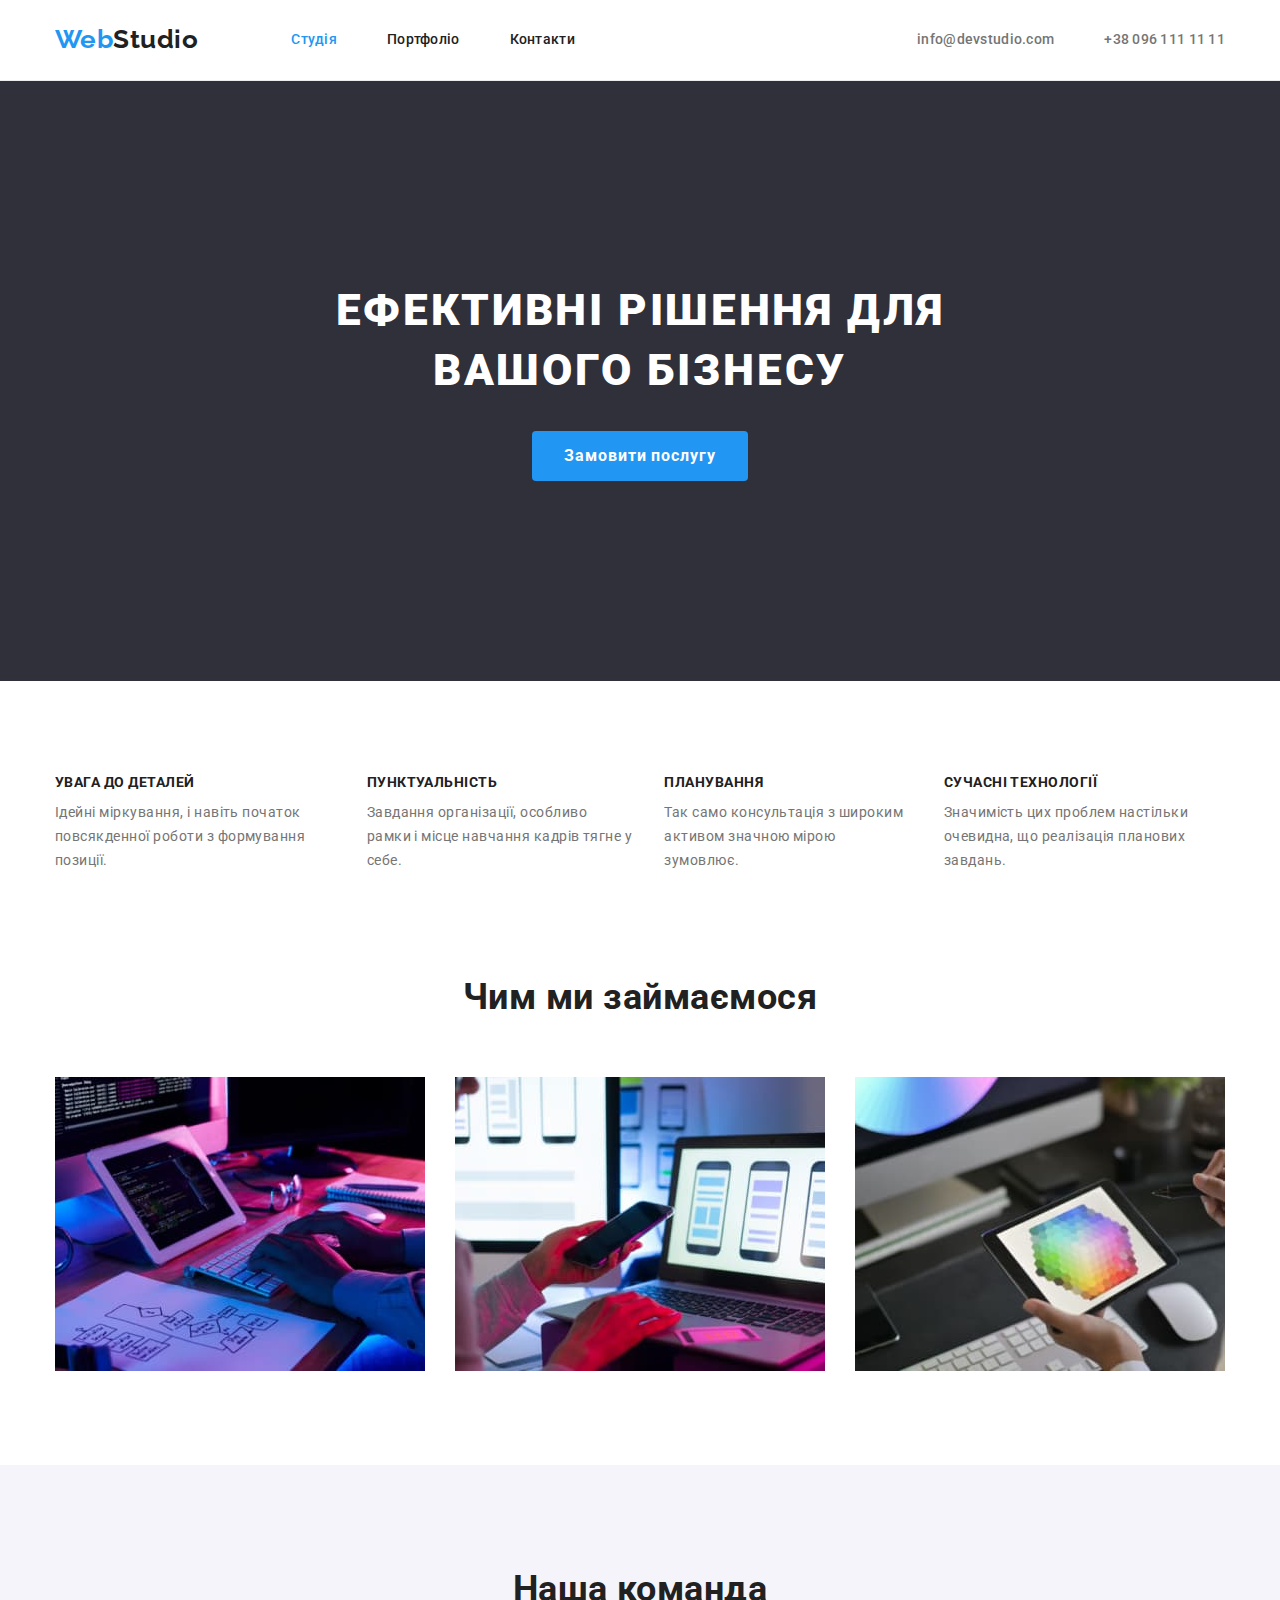
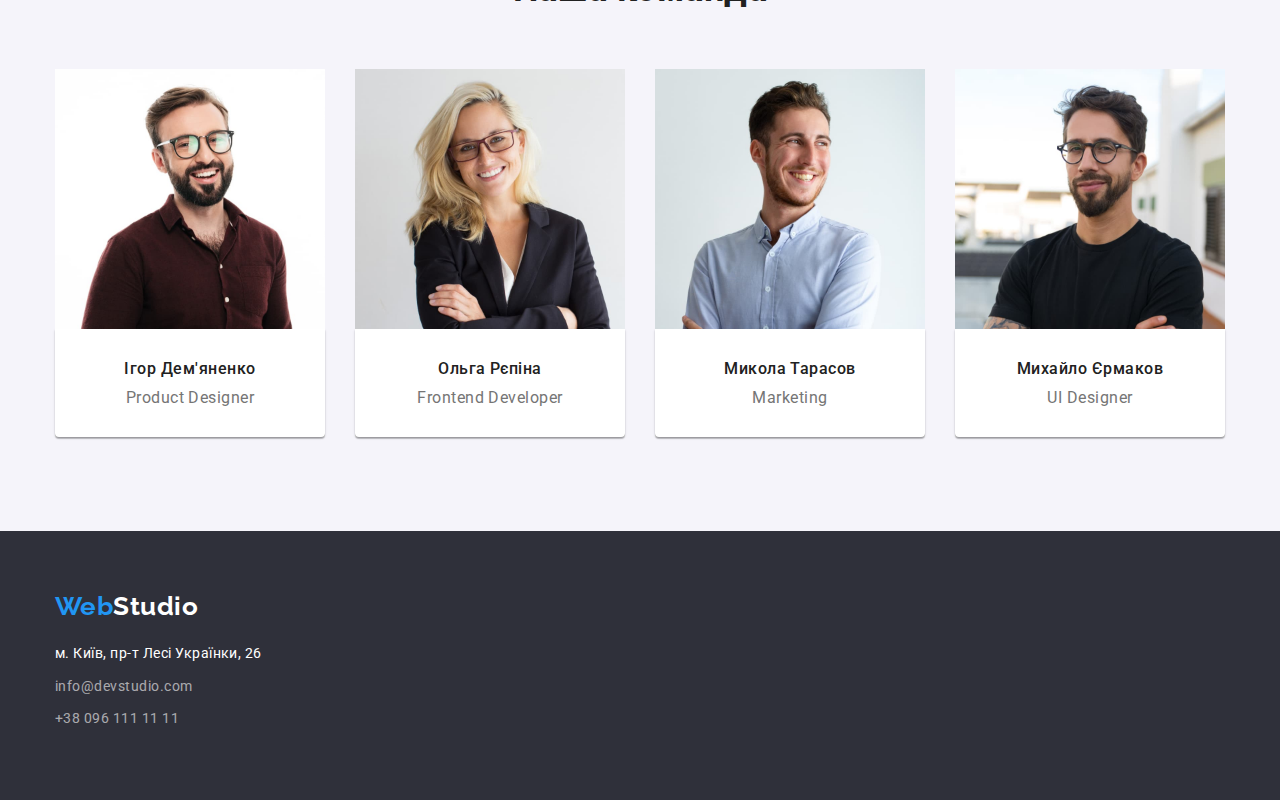
==== index.html @ 28769418 "www" ====
<!DOCTYPE html>
<html lang="uk">
  <head>
    <meta charset="UTF-8" />
    <meta http-equiv="X-UA-Compatible" content="IE=edge" />
    <meta name="viewport" content="width=device-width, initial-scale=1.0" />
    <title>Document</title>
    <link
      href="https://fonts.googleapis.com/css2?family=Raleway:wght@700&family=Roboto:wght@400;500;700;900&display=swap"
      rel="stylesheet"
    />
    <link
      rel="stylesheet"
      href="https://cdnjs.cloudflare.com/ajax/libs/modern-normalize/1.1.0/modern-normalize.min.css"
    />
    <link rel="stylesheet" href="./css/styles.css" />
  </head>
  <body>
    <header class="page-header text-decor">
      <div class="container header-main">
        <a href="./index.html" class="logo-header"
          ><span class="logo-web">Web</span>Studio</a
        >
        <nav>
          <ul class="site-nav list">
            <li class="item">
              <a href="./index.html" class="link current">Студія</a>
            </li>
            <li class="item">
              <a href="./portfolio.html" class="link">Портфоліо</a>
            </li>
            <li class="item"><a href="" class="link">Контакти</a></li>
          </ul>
        </nav>
        <ul class="auth-nav list">
          <li class="item header-mail">
            <a href="mailto:info@devstudio.com" class="link"
              >info@devstudio.com</a
            >
          </li>
          <li class="item header-tel">
            <a href="tel:+380961111111" class="link">+38 096 111 11 11</a>
          </li>
        </ul>
      </div>
    </header>

    <main>
      <!-- Hero section -->
      <section class="hero">
        <div class="container hero">
          <h1 class="hero-title">Ефективні рішення для вашого бізнесу</h1>
          <button type="button" class="button">Замовити послугу</button>
        </div>
      </section>
      <!-- Features section -->
      <section class="features section">
        <div class="container main">
          <h2 class="section-title visually-hidden">Особливості</h2>
          <ul class="features-list list">
            <li class="item">
              <h3 class="title">Увага до деталей</h3>
              <p class="text">
                Ідейні міркування, і навіть початок повсякденної роботи з
                формування позиції.
              </p>
            </li>
            <li class="item">
              <h3 class="title">Пунктуальність</h3>
              <p class="text">
                Завдання організації, особливо рамки і місце навчання кадрів
                тягне у себе.
              </p>
            </li>
            <li class="item">
              <h3 class="title">Планування</h3>
              <p class="text">
                Так само консультація з широким активом значною мірою зумовлює.
              </p>
            </li>
            <li class="item">
              <h3 class="title">Сучасні технології</h3>
              <p class="text">
                Значимість цих проблем настільки очевидна, що реалізація
                планових завдань.
              </p>
            </li>
          </ul>
        </div>
      </section>
      <!-- Employment section -->
      <section class="employment section">
        <div class="container main">
          <h2 class="section-title">Чим ми займаємося</h2>
          <ul class="work-list list">
            <li class="item">
              <img src="./images/empl/img1.jpg" alt="Зайнятість" width="370" />
            </li>
            <li class="item">
              <img src="./images/empl/img2.jpg" alt="Зайнятість" width="370" />
            </li>
            <li class="item">
              <img src="./images/empl/img3.jpg" alt="Зайнятість" width="370" />
            </li>
          </ul>
        </div>
      </section>
      <!-- Team section -->
      <section class="team-section">
        <div class="container main">
          <h2 class="section-title">Наша команда</h2>
          <ul class="team-list list">
            <li class="item">
              <img
                src="./images/team/imgteam1.jpg"
                alt="Ігор Дем'яненко"
                width="270"
              />
              <div class="content">
                <h3 class="title">Ігор Дем'яненко</h3>
                <p class="text" lang="en">Product Designer</p>
              </div>
            </li>
            <li class="item">
              <img
                src="./images/team/imgteam2.jpg"
                alt="Ольга Рєпіна"
                width="270"
              />
              <div class="content">
                <h3 class="title">Ольга Рєпіна</h3>
                <p class="text" lang="en">Frontend Developer</p>
              </div>
            </li>
            <li class="item">
              <img
                src="./images/team/imgteam3.jpg"
                alt="Микола Тарасов"
                width="270"
              />
              <div class="content">
                <h3 class="title">Микола Тарасов</h3>
                <p class="text" lang="en">Marketing</p>
              </div>
            </li>
            <li class="item">
              <img
                src="./images/team/imgteam4.jpg"
                alt="Михайло Єрмаков"
                width="270"
              />
              <div class="content">
                <h3 class="title">Михайло Єрмаков</h3>
                <p class="text" lang="en">UI Designer</p>
              </div>
            </li>
          </ul>
        </div>
      </section>
    </main>
    <footer class="footer-section text-decor">
      <div class="container footer">
        <a href="./index.html" class="logo-footer text-decor"
          ><span class="logo-web">Web</span>Studio</a
        >
        <address class="adres">
          <ul class="address-list list text-decor">
            <li class="item">
              <a
                href="https://goo.gl/maps/ijaJ5MrbK64KNwwaA"
                class="geoloc link"
                >м. Київ, пр-т Лесі Українки, 26</a
              >
            </li>
            <li class="item">
              <a href="mailto:info@devstudio.com" class="link contact"
                >info@devstudio.com</a
              >
            </li>
            <li class="item">
              <a href="tel:+380961111111" class="link contact"
                >+38 096 111 11 11</a
              >
            </li>
          </ul>
        </address>
      </div>
    </footer>
  </body>
</html>
---- css/styles.css ----
:root {
  --primary-text-color: #757575;
  --title-text-color: #212121;
  --accent-color: #2196f3;
  --minor-color: #ffffff;
  --primary-bg: #f5f5f5;
  --secondary-bg: #2f303a;
  --button-bg: #f5f4fa;
  --footer-text-color: rgba(255, 255, 255, 0.6);
  --button-active: #188ce8;
  --border-portfolio: #eeeeee;
}

/*колір ховеру та кнопок #2196F3 */
/*колір заголовків #212121*/
/*колір тексту #757575  */
/* #FFFFFF */
/* #000000   */
/* фон #F5F5F5*/
/*фон #F5F4FA*/
body {
  color: var(--primary-text-color);
  font-family: Roboto, sans-serif;
  letter-spacing: 0.03em;
}
img{
  display: block;
}
p,
h1,
h2,
h3,
h4,
h5,
h6 {
    margin: 0;
}

ul {
    margin: 0;
    padding: 0;
}
.list {
  list-style: none;
  padding: 0;
  margin: 0;
}
.text-decor a {
  text-decoration: none;
}
/*для приховування тексту*/
.visually-hidden {
  position: absolute;
  white-space: nowrap;
  width: 1px;
  height: 1px;
  overflow: hidden;
  border: 0;
  padding: 0;
  clip: rect(0 0 0 0);
  clip-path: inset(50%);
  margin: -1px;
}
.container {
  width: 1200px;
  padding-left: 15px;
  padding-right: 15px;
  margin: 0 auto;
  /* outline: 2px solid tomato;*/
}
/*Header section*/
.page-header {
  display: block;
  background-color: var(--minor-color);
  border-bottom:  1px solid #ececec;
}
/*logo*/
.logo-header {
  display: block;
  padding-top: 24px;
  padding-bottom: 25px;

  color: var(--title-text-color);
  font-family: Raleway, sans-serif;
  font-weight: 700;
  font-size: 26px;
  line-height: 1.2;
}
.logo-web {
  color: var(--accent-color);
}

/*site nav*/
.site-nav {
  display: flex;
}
.site-nav .link {
  display: block;
  padding-top: 32px;
  padding-bottom: 32px;

  color: var(--title-text-color);
  font-weight: 500;
  font-size: 14px;
  line-height: 1.14;
  letter-spacing: 0.02em;
}
.site-nav .link.current {
  color: var(--accent-color);
}
.site-nav .item:not(:last-child) {
  margin-right: 50px;
}
.site-nav .item:first-child {
  margin-left: 93px;
}

.site-nav .link:hover,
.site-nav .link:focus {
  color: var(--accent-color);
}
.header-main {
  display: flex;
  align-items: center;
}
/*почта і тел*/
.auth-nav {
  display: flex;
  margin-left: auto;
}
.auth-nav .link {
  display: block;
  padding-top: 32px;
  padding-bottom: 32px;

  color: var(--primary-text-color);
  font-weight: 500;
  font-size: 14px;
  line-height: 1.14;
  letter-spacing: 0.02em;
}
.auth-nav .item:first-child {
  margin-right: 50px;
}
.auth-nav .link:hover,
.auth-nav .link:focus {
  color: var(--accent-color);
}

/*hero section*/
/*Колір поставив шоб текст краще видно було*/
.hero {
  background-color: var(--secondary-bg);
  text-align: center;
}
.container.hero{
  padding: 200px 0;
}
.hero-title {
  color: var(--minor-color);
  font-weight: 900;
  font-size: 44px;
  line-height: 1.36;
  text-align: center;
  letter-spacing: 0.06em;
  text-transform: uppercase;
  
  max-width: 696px;
  margin: 0 auto 30px;
}
.hero .button {
  font-weight: 700;
  font-size: 16px;
  line-height: 1.87;
  cursor: pointer;
  align-items: center;
  text-align: center;
  letter-spacing: 0.06em;
  min-width: 216px;
  padding: 10px 32px;
  border-radius: 4px;
  border: 0;
}
.hero .button:hover,
.hero .button:focus {
  background-color: var(--button-active);
}
.button {
  display: inline-block;
  color: var(--minor-color);
  background-color: var(--accent-color);
  font-family: inherit;
}
/*Features section*/
.features.section{
  padding-top: 94px;
  padding-bottom: 94px;
}
.section-title {
  color: var(--title-text-color);
  font-size: 36px;
  line-height: 1.67;
  text-align: center;
  margin-top: 0;
  margin-bottom: 50px;
}
.features-list {
  display: flex;
  margin-top: 0;
}
.features-list .item {
  width: calc((100%-90px) / 4);
}
.features-list .item:not(:last-child) {
  margin-right: 30px;
}
.features-list .title {
  color: var(--title-text-color);
  font-size: 14px;
  line-height: 1.14;
  text-transform: uppercase;
  margin-top: 0;
  margin-bottom: 10px;
}
.features-list .text {
  font-size: 14px;
  line-height: 1.71;
  margin: 0;
}

/*Employment section*/
.employment.section{
  padding-bottom: 94px;
}
.work-list {
  display: flex;
}
.work-list .item {
  width: calc((100%-60px) / 3);
}
.work-list .item:not(:last-child) {
  margin-right: 30px;
}
/*Team section*/
.team-section {
  background-color: var(--button-bg);
  padding-top: 94px;
  padding-bottom: 94px;
}
.team-list {
  display: flex;
}
.team-list .item {
  width: calc((100%-90px) / 4);
}
.team-list .item:not(:last-child) {
  margin-right: 30px;
}
.team-list > li {
  background-color: var(--minor-color);
}

.team-list .title {
  color: var(--title-text-color);
  font-weight: 500;
  font-size: 16px;
  line-height: 1.19;
  text-align: center;
  margin-bottom: 10px;
  margin-top: 0;
}
.team-list .text {
  font-size: 16px;
  line-height: 1.19;
  text-align: center;
  margin-top: 0;
  margin-bottom: 0;
}
.team-list .content {
  padding-top: 30px;
  padding-bottom: 30px;
}

.team-list .content {
  box-shadow: 0px 1px 3px rgba(0, 0, 0, 0.12), 0px 1px 1px rgba(0, 0, 0, 0.14),
    0px 2px 1px rgba(0, 0, 0, 0.2);
  border-radius: 0px 0px 4px 4px;
}

/*Footer section*/

.logo-footer {
  display: inline-block;
  margin-bottom: 20px;
  color: var(--minor-color);
  font-weight: 700;
  font-family: "Raleway";
  font-size: 26px;
  line-height: 1.19;
}
.address-list .item{
   margin-bottom: 9px;
}
.address-list .link {

  color: var(--footer-text-color);
  font-size: 14px;
  line-height: 1.7;
  font-style: normal;
}
.address-list .geoloc {
  color: var(--minor-color);
}
.address-list .geoloc:hover,
.address-list .geoloc:focus {
  color: var(--accent-color);
}
.address-list .contact:hover,
.address-list .contact:focus {
  color: var(--accent-color);
}
.footer-section {
  background-color: var(--secondary-bg);
  padding-top: 60px;
  padding-bottom: 60px;
}
/*Portfolio page*/

/*Фільтри (кнопки)*/
.filter-list {
  display: flex;
  justify-content: center;
  margin-bottom: 50px;
}
.filter-list .item:not(:last-child) {
  margin-right: 8px;
}

.filter-list .button {
  color: var(--title-text-color);
  background-color: var(--button-bg);
  border: 0;
  cursor: pointer;
  font-weight: 500;
  font-size: 16px;
  line-height: 1.6;
  text-align: center;
  padding: 6px 22px;
  border-radius: 4px;
}
.filter-list .button:hover,
.filter-list .button:focus {
  color: var(--minor-color);
  background-color: var(--accent-color);
  box-shadow: 0px 3px 1px rgba(0, 0, 0, 0.1), 0px 1px 2px rgba(0, 0, 0, 0.08),
    0px 2px 2px rgba(0, 0, 0, 0.12);
}
/*Секція портфоліо*/
.portfolio-section{
  padding-top: 94px;
  padding-bottom: 94px;
}
.portfolio-list {
  display: flex;
  flex-wrap: wrap;
}
.portfolio-list .item {
  /* width: 370px;*/
  width: calc((100% - 60px) / 3);
  margin-bottom: 30px;
  margin-right: 30px;
}
.portfolio-list .item:nth-child(3n) {
  margin-right: 0;
}
.portfolio-list .item:nth-last-child(-n + 3) {
  margin-bottom: 0;
}
.portfolio-list .title {
  color: var(--title-text-color);
  font-size: 18px;
  line-height: 2;
  letter-spacing: 0.06em;
  margin-top: 0;
  margin-bottom: 4px;
}
.portfolio-list .content {
  padding: 20px 24px;
  border-bottom: 1px solid var(--border-portfolio);
  border-right: 1px solid var(--border-portfolio);
  border-left: 1px solid var(--border-portfolio);
}
.portfolio-list > li {
  background-color: var(--minor-color);
}
.portfolio-list .text {
  color: var(--primary-text-color);
  font-size: 16px;
  line-height: 1.875;
  margin-top: 0;
  margin-bottom: 0;
}
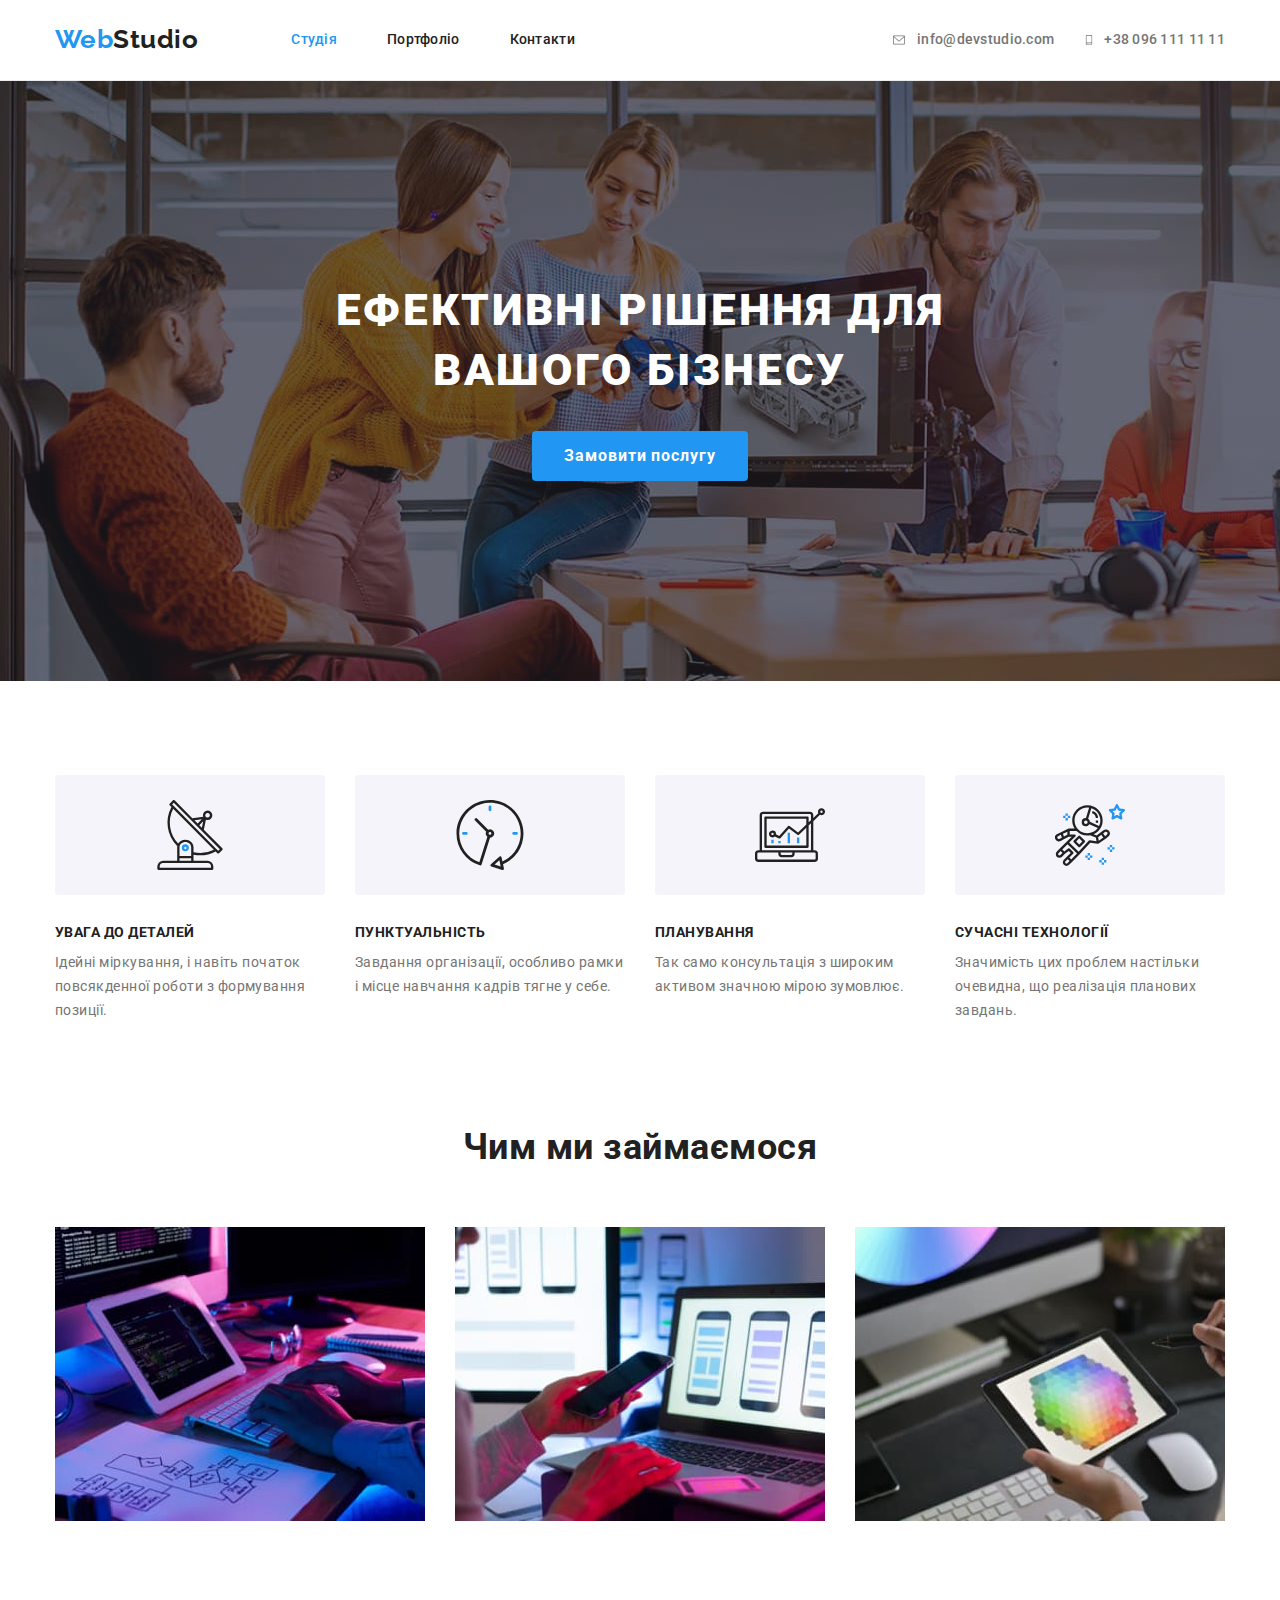
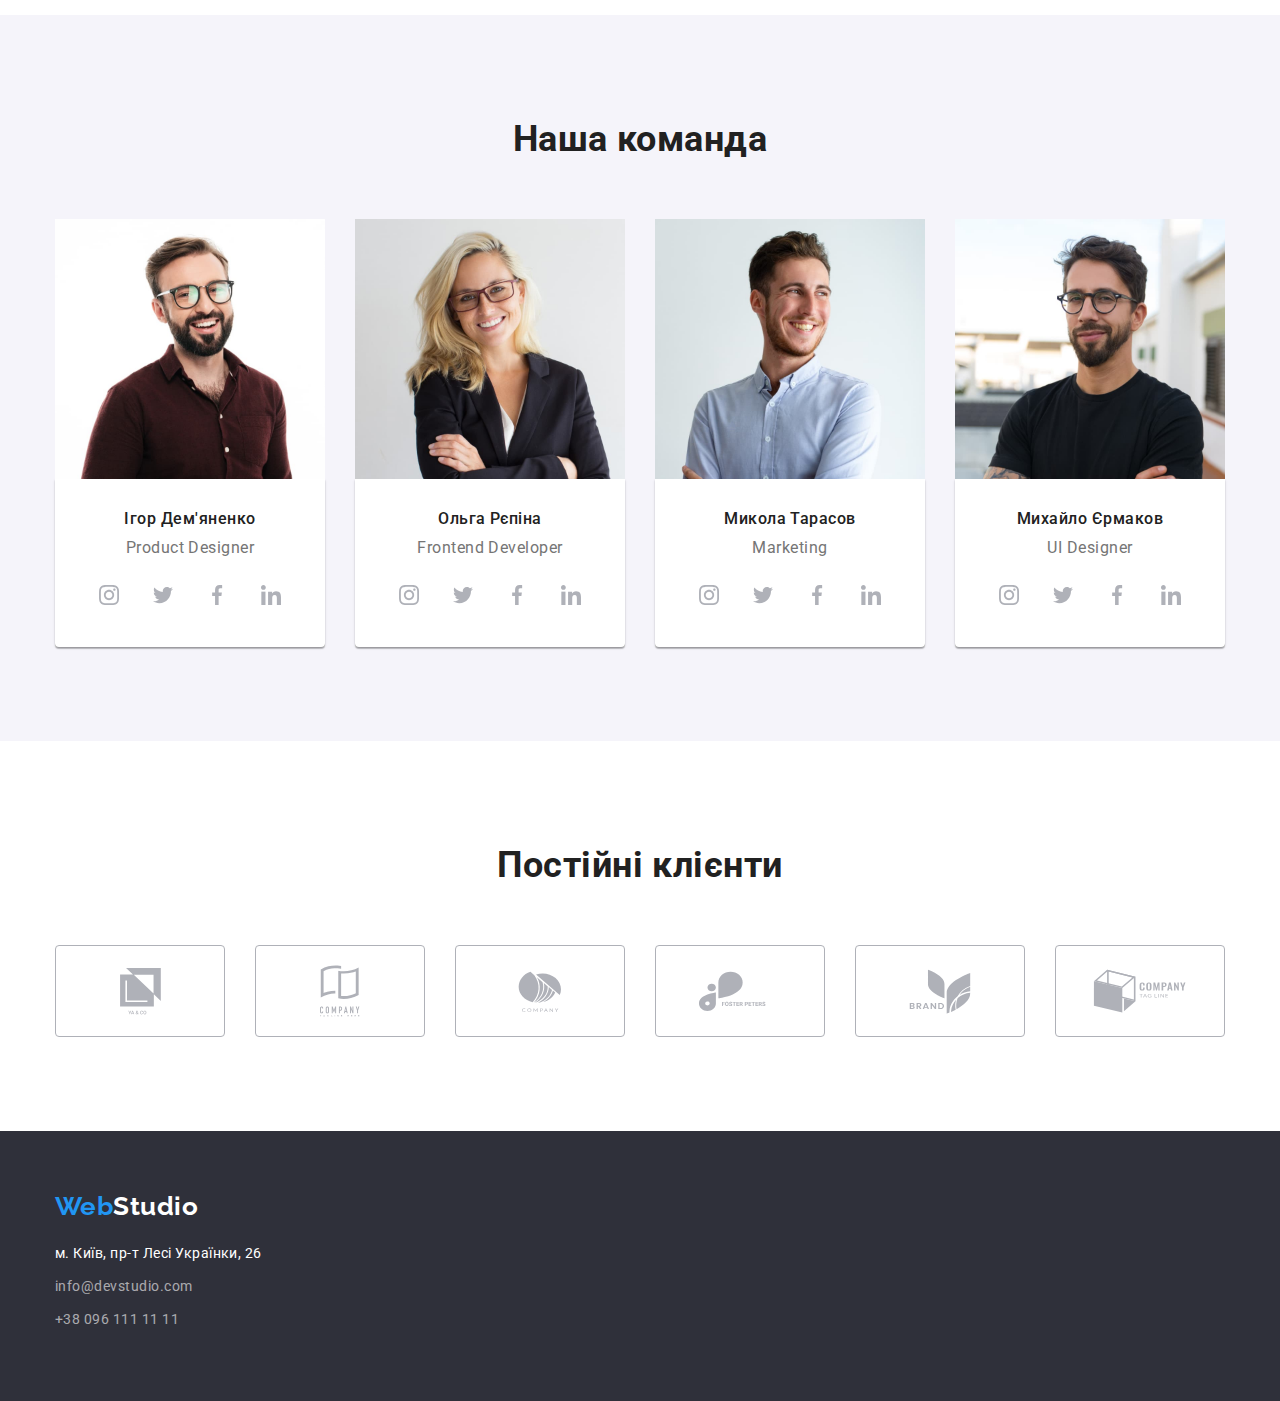
==== commit 5fcedba1: "svg sprites" ====
--- a/index.html
+++ b/index.html
@@ -34,12 +34,18 @@
         </nav>
         <ul class="auth-nav list">
           <li class="item header-mail">
-            <a href="mailto:info@devstudio.com" class="link"
-              >info@devstudio.com</a
-            >
+            <a href="mailto:info@devstudio.com" class="link">
+              <svg class="icon-mail"  width="16px" height="12px">
+                <use href="./images/symbol-section.svg#icon-envelope" ></use>
+              </svg>
+              info@devstudio.com</a>
           </li>
           <li class="item header-tel">
-            <a href="tel:+380961111111" class="link">+38 096 111 11 11</a>
+            <a href="tel:+380961111111" class="link">
+              <svg class="icon-tel"  width="10px" height="16px">
+                <use href="./images/symbol-section.svg#icon-smartphone" ></use>
+              </svg>
+               +38 096 111 11 11</a>
           </li>
         </ul>
       </div>
@@ -119,6 +125,36 @@
               <div class="content">
                 <h3 class="title">Ігор Дем'яненко</h3>
                 <p class="text" lang="en">Product Designer</p>
+                <ul class="social list">
+                  <li class="item-icon">
+                    <a  href="" class="link-icon">
+                      <svg class="link">
+                        <use href="./images/symbol-defs.svg#icon-instagram"></use>
+                      </svg>
+                    </a>
+                  </li>
+                  <li class="item-icon">
+                    <a  href="" class="link-icon">
+                      <svg class="link">
+                        <use href="./images/symbol-defs.svg#icon-twitter"></use>
+                      </svg>
+                    </a>
+                  </li>
+                  <li class="item-icon">
+                    <a  href="" class="link-icon">
+                      <svg class="link">
+                        <use href="./images/symbol-defs.svg#icon-facebook"></use>
+                      </svg>
+                    </a>                  
+                  </li>
+                  <li class="item-icon">
+                    <a  href="" class="link-icon">
+                       <svg class="link">
+                        <use href="./images/symbol-defs.svg#icon-linkedin"></use>
+                      </svg>
+                    </a>               
+                  </li>  
+                </ul>      
               </div>
             </li>
             <li class="item">
@@ -130,6 +166,36 @@
               <div class="content">
                 <h3 class="title">Ольга Рєпіна</h3>
                 <p class="text" lang="en">Frontend Developer</p>
+                <ul class="social list">
+                  <li class="item-icon">
+                    <a  href="" class="link-icon">
+                      <svg class="link">
+                        <use href="./images/symbol-defs.svg#icon-instagram"></use>
+                      </svg>
+                    </a>
+                  </li>
+                  <li class="item-icon">
+                    <a  href="" class="link-icon">
+                      <svg class="link">
+                        <use href="./images/symbol-defs.svg#icon-twitter"></use>
+                      </svg>
+                    </a>
+                  </li>
+                  <li class="item-icon">
+                    <a  href="" class="link-icon">
+                      <svg class="link">
+                        <use href="./images/symbol-defs.svg#icon-facebook"></use>
+                      </svg>
+                    </a>                  
+                  </li>
+                  <li class="item-icon">
+                    <a  href="" class="link-icon">
+                       <svg class="link">
+                        <use href="./images/symbol-defs.svg#icon-linkedin"></use>
+                      </svg>
+                    </a>               
+                  </li>  
+                </ul>
               </div>
             </li>
             <li class="item">
@@ -141,6 +207,36 @@
               <div class="content">
                 <h3 class="title">Микола Тарасов</h3>
                 <p class="text" lang="en">Marketing</p>
+                <ul class="social list">
+                  <li class="item-icon">
+                    <a  href="" class="link-icon">
+                      <svg class="link">
+                        <use href="./images/symbol-defs.svg#icon-instagram"></use>
+                      </svg>
+                    </a>
+                  </li>
+                  <li class="item-icon">
+                    <a  href="" class="link-icon">
+                      <svg class="link">
+                        <use href="./images/symbol-defs.svg#icon-twitter"></use>
+                      </svg>
+                    </a>
+                  </li>
+                  <li class="item-icon">
+                    <a  href="" class="link-icon">
+                      <svg class="link">
+                        <use href="./images/symbol-defs.svg#icon-facebook"></use>
+                      </svg>
+                    </a>                  
+                  </li>
+                  <li class="item-icon">
+                    <a  href="" class="link-icon">
+                       <svg class="link">
+                        <use href="./images/symbol-defs.svg#icon-linkedin"></use>
+                      </svg>
+                    </a>               
+                  </li>  
+                </ul>
               </div>
             </li>
             <li class="item">
@@ -152,12 +248,93 @@
               <div class="content">
                 <h3 class="title">Михайло Єрмаков</h3>
                 <p class="text" lang="en">UI Designer</p>
+                <ul class="social list">
+                  <li class="item-icon">
+                    <a  href="" class="link-icon">
+                      <svg class="link">
+                        <use href="./images/symbol-section.svg#icon-instagram"></use>
+                      </svg>
+                    </a>
+                  </li>
+                  <li class="item-icon">
+                    <a  href="" class="link-icon">
+                      <svg class="link">
+                        <use href="./images/symbol-section.svg#icon-twitter"></use>
+                      </svg>
+                    </a>
+                  </li>
+                  <li class="item-icon">
+                    <a  href="" class="link-icon">
+                      <svg class="link">
+                        <use href="./images/symbol-section.svg#icon-facebook"></use>
+                      </svg>
+                    </a>                  
+                  </li>
+                  <li class="item-icon">
+                    <a  href="" class="link-icon">
+                       <svg class="link">
+                        <use href="./images/symbol-section.svg#icon-linkedin"></use>
+                      </svg>
+                    </a>               
+                  </li>  
+                </ul>
               </div>
             </li>
           </ul>
         </div>
       </section>
+      <!-- Regular customers section -->
+      <section class="customers-section">
+        <div class="container main">
+          <h2 class="section-title">Постійні клієнти</h2>
+        <ul class="company-list list">
+          <li class="item">
+            <a href="" class="icon-link">
+              <svg class="link" width="41px" height="46.7px">
+                <use  href="./images/symbol-section.svg#icon-group-2"></use>
+              </svg>
+            </a>
+          </li>
+          <li class="item">
+            <a href="" class="icon-link">
+              <svg class="link" width="40px" height="52px">
+                <use  href="./images/symbol-section.svg#icon-group-3"></use>
+              </svg>
+            </a>
+          </li>
+          <li class="item">
+            <a href="" class="icon-link">
+              <svg class="link" width="43.46px" height="41.18px">
+                <use  href="./images/symbol-section.svg#icon-group-4"></use>
+              </svg>
+            </a>
+          </li>
+          <li class="item">
+            <a href="" class="icon-link">
+              <svg class="link" width="84.44px" height="40.62px">
+                <use  href="./images/symbol-section.svg#icon-group-5"></use>
+              </svg>
+            </a>
+          </li>
+          <li class="item">
+            <a href="" class="icon-link">
+              <svg class="link" width="62.54px" height="45.43px" >
+                <use  href="./images/symbol-section.svg#icon-group-6"></use>
+              </svg>
+            </a>
+          </li>
+          <li class="item">
+            <a href="" class="icon-link">
+              <svg class="link"  width="93.79px" height="43.93px">
+                <use href="./images/symbol-section.svg#icon-group-7"></use>
+              </svg>
+            </a>
+          </li>
+        </ul>
+         </div>
+      </section>
     </main>
+
     <footer class="footer-section text-decor">
       <div class="container footer">
         <a href="./index.html" class="logo-footer text-decor"
--- a/css/styles.css
+++ b/css/styles.css
@@ -9,6 +9,7 @@
   --footer-text-color: rgba(255, 255, 255, 0.6);
   --button-active: #188ce8;
   --border-portfolio: #eeeeee;
+  --link-icon-color:#afb1b8;
 }
 
 /*колір ховеру та кнопок #2196F3 */
@@ -129,9 +130,10 @@
   margin-left: auto;
 }
 .auth-nav .link {
-  display: block;
+  display: flex;
   padding-top: 32px;
   padding-bottom: 32px;
+  align-items: center;
 
   color: var(--primary-text-color);
   font-weight: 500;
@@ -139,22 +141,32 @@
   line-height: 1.14;
   letter-spacing: 0.02em;
 }
-.auth-nav .item:first-child {
-  margin-right: 50px;
-}
 .auth-nav .link:hover,
 .auth-nav .link:focus {
   color: var(--accent-color);
+}
+.auth-nav .icon-tel,
+.auth-nav .icon-mail{
+  margin-right: 10px;
+  fill: currentColor;
+}
+.auth-nav .header-mail{
+  margin-right: 30px;
 }
 
 /*hero section*/
 /*Колір поставив шоб текст краще видно було*/
 .hero {
+  max-width: 1600px;
+  height: 600px;
   background-color: var(--secondary-bg);
+  background-image: linear-gradient(rgba(47, 48, 58, 0.4),rgba(47, 48, 58, 0.4)), url(../images/heroimg.jpg);
+  background-repeat: no-repeat;
   text-align: center;
 }
 .container.hero{
   padding: 200px 0;
+  background: none;
 }
 .hero-title {
   color: var(--minor-color);
@@ -196,6 +208,30 @@
   padding-top: 94px;
   padding-bottom: 94px;
 }
+.features-list .item:before{
+  display: block;
+  content: "";
+  width: 270px;
+  height: 120px;
+  margin-bottom: 30px;
+  border-radius: 4px;
+  background-color: var(--button-bg);
+  background-position:  center;
+  background-repeat: no-repeat;
+}
+.features-list .item:nth-child(1)::before{
+  background-image: url(../images/antenna.svg);
+}
+.features-list .item:nth-child(2)::before{
+  background-image: url(../images/clock.svg);
+}
+.features-list .item:nth-child(3)::before{
+  background-image: url(../images/diagram.svg);
+}
+.features-list .item:nth-child(4)::before{
+  background-image: url(../images/astronaut.svg);
+}
+
 .section-title {
   color: var(--title-text-color);
   font-size: 36px;
@@ -274,7 +310,7 @@
   line-height: 1.19;
   text-align: center;
   margin-top: 0;
-  margin-bottom: 0;
+  margin-bottom: 16px;
 }
 .team-list .content {
   padding-top: 30px;
@@ -286,6 +322,65 @@
     0px 2px 1px rgba(0, 0, 0, 0.2);
   border-radius: 0px 0px 4px 4px;
 }
+
+.team-list .social{
+  display: flex;
+  justify-content:center;
+}
+.social .link-icon{
+  display: flex;
+  align-items: center;
+  justify-content:center;
+  border-radius: 50%;
+  /*outline: #212121 solid 1px;*/
+  color: var(--link-icon-color);
+
+  width: 44px;
+  height: 44px;
+}
+.social .item-icon:not(:last-child){
+  margin-right: 10px;
+}
+.social .link{
+  width: 20px;
+  height: 20px;
+  fill: currentColor;
+}
+ .social .link-icon:hover,
+ .social .link-icon:focus{
+  background-color: var(--accent-color);
+  color: var(--minor-color);
+} 
+/*Regular customers section*/
+.customers-section{
+  padding-top: 94px;
+  padding-bottom: 94px;
+}
+.company-list{
+  display: flex;
+}
+.company-list .icon-link{
+display: flex;
+align-items: center;
+justify-content: center;
+width: 170px;
+height: 92px;
+border: 1px solid #AFB1B8;
+border-radius: 4px;
+color:var(--link-icon-color);
+}
+.company-list .item:not(:last-child){
+  margin-right: 30px;
+}
+.company-list .link{
+  fill: currentColor;
+}
+.company-list .icon-link:hover,
+.company-list .icon-link:focus{
+  color: var(--accent-color);
+  border: 1px solid var(--accent-color);
+}
+
 
 /*Footer section*/
 
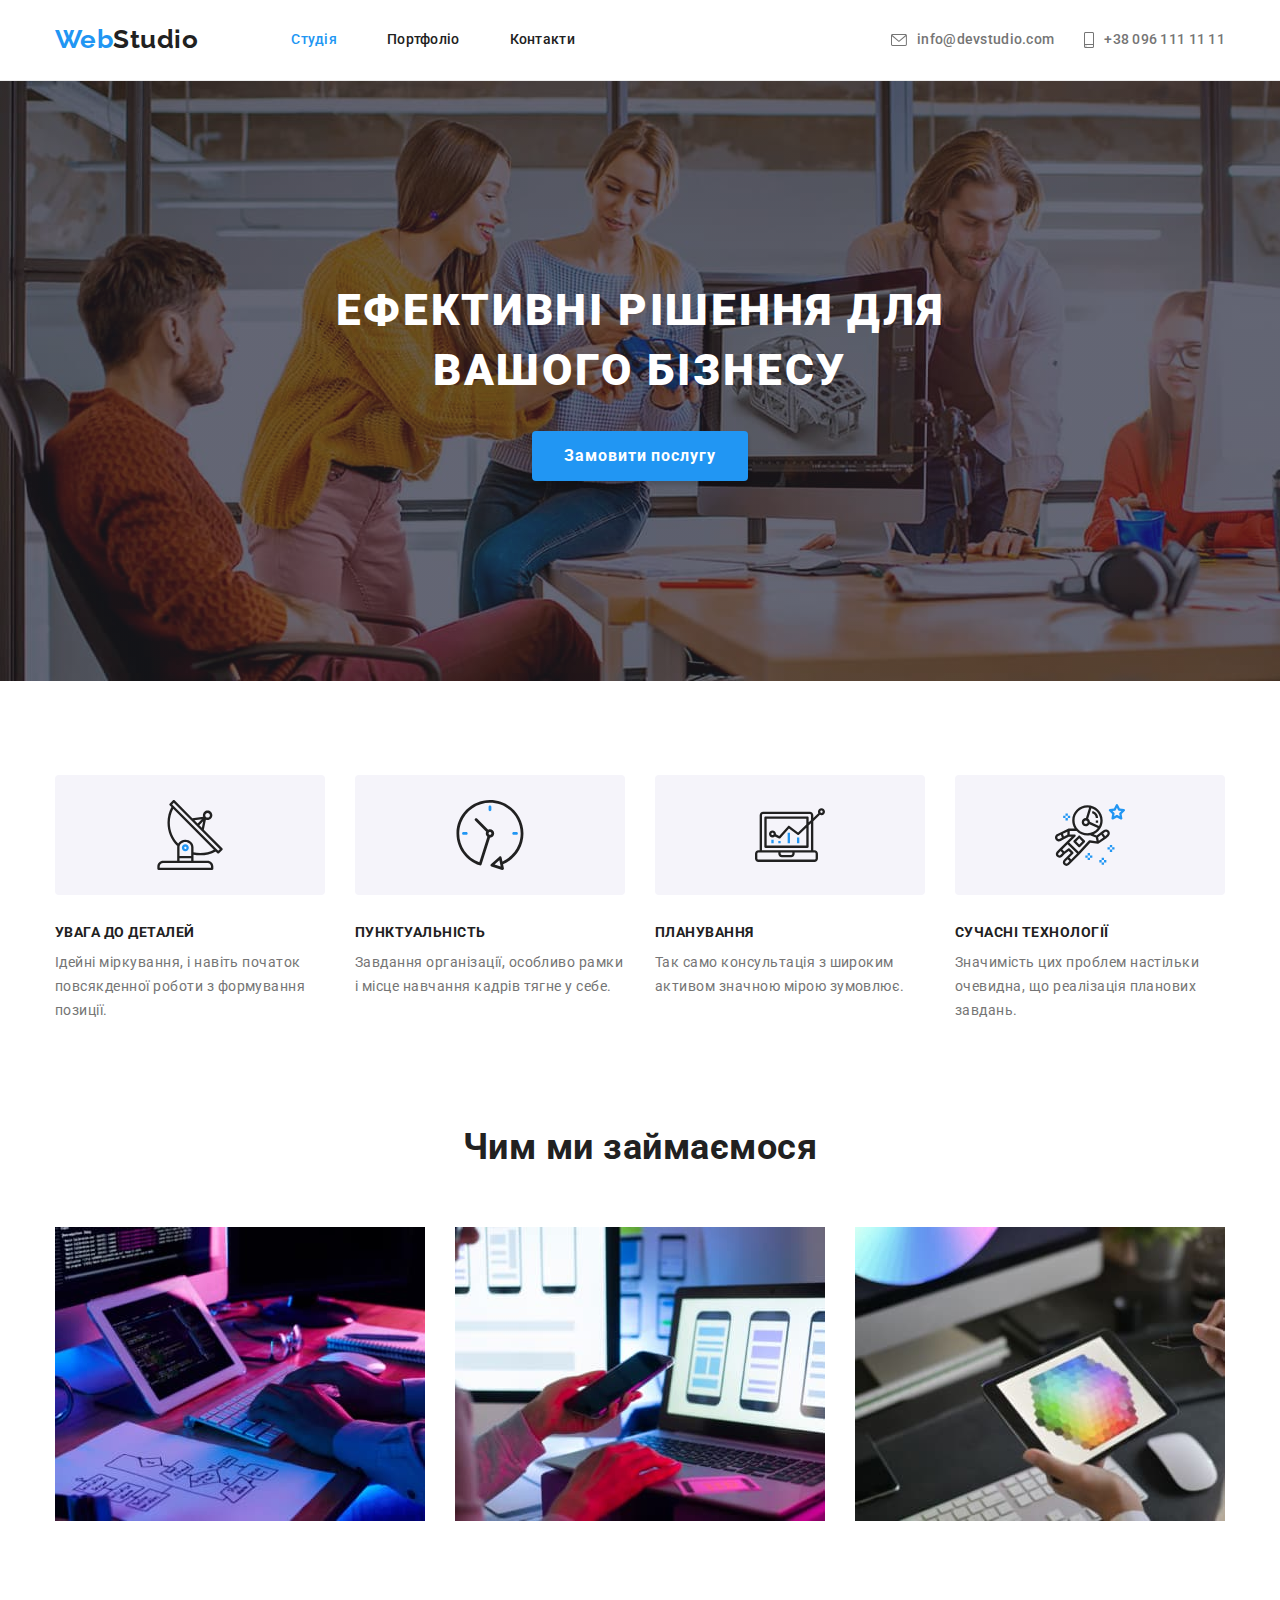
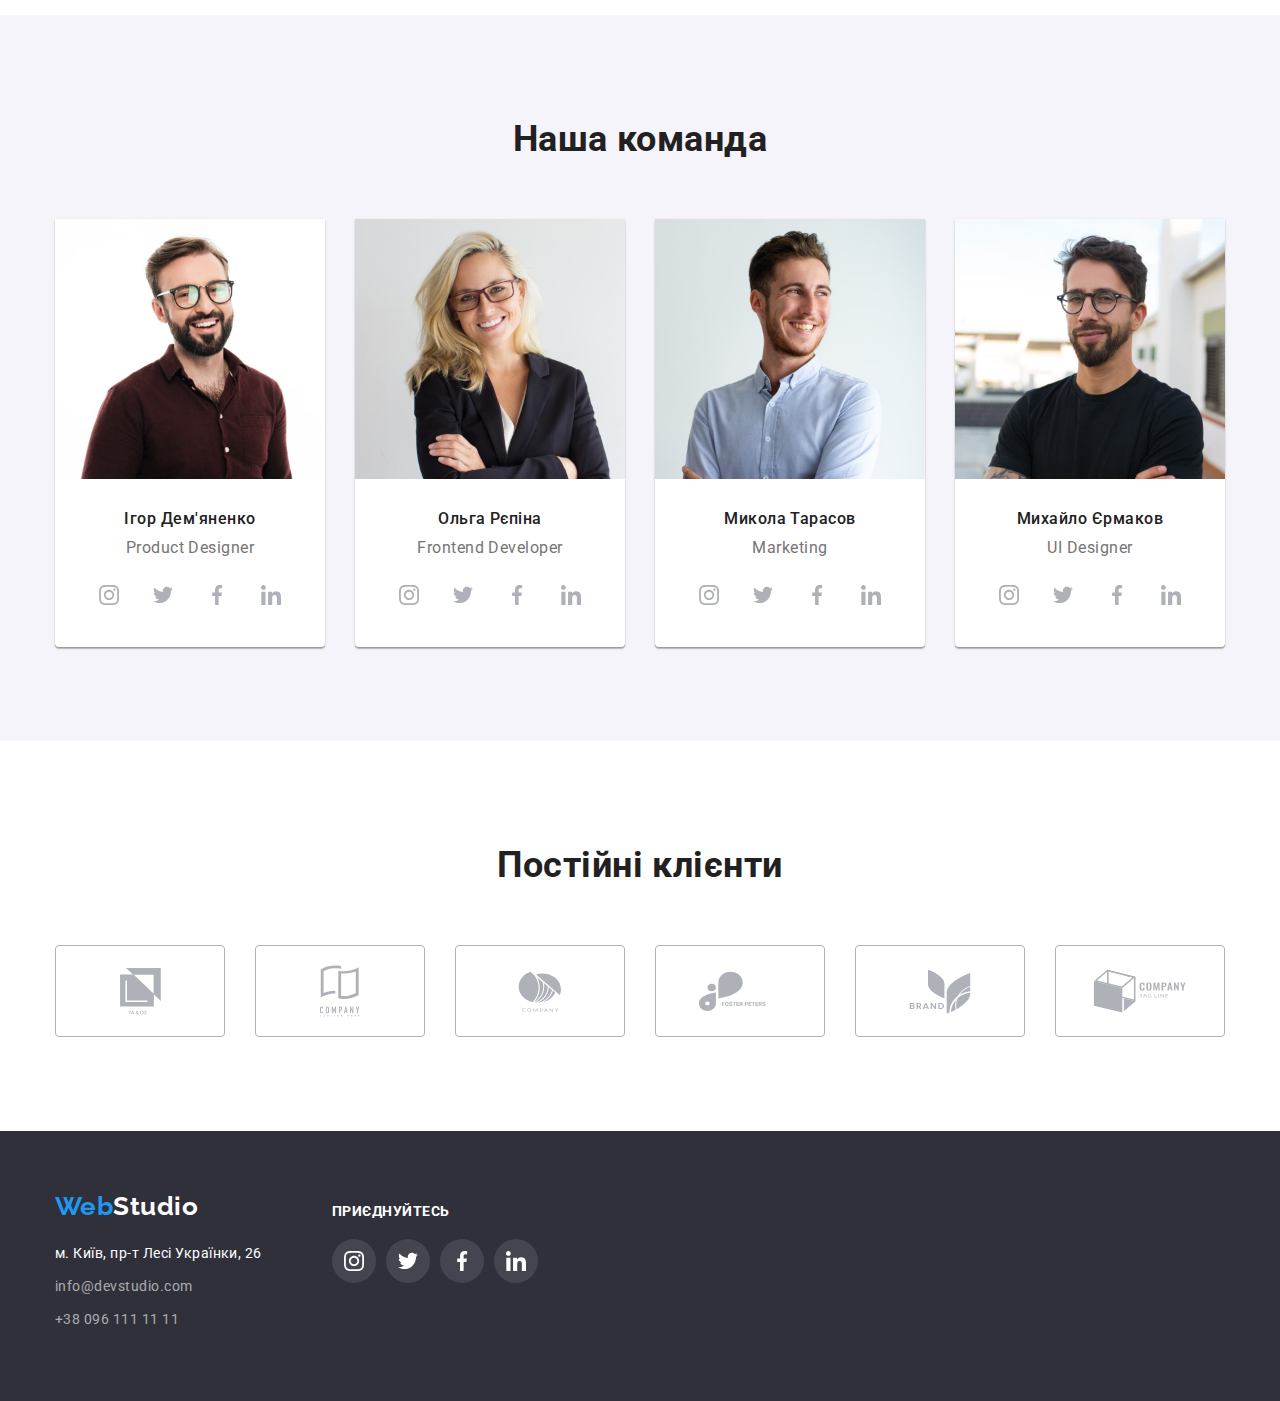
==== commit 52cfafc9: "svg and shadow" ====
--- a/index.html
+++ b/index.html
@@ -35,17 +35,19 @@
         <ul class="auth-nav list">
           <li class="item header-mail">
             <a href="mailto:info@devstudio.com" class="link">
-              <svg class="icon-mail"  width="16px" height="12px">
-                <use href="./images/symbol-section.svg#icon-envelope" ></use>
+              <svg class="icon-mail" width="16px" height="12px">
+                <use href="./images/symbol-section.svg#icon-envelope"></use>
               </svg>
-              info@devstudio.com</a>
+              info@devstudio.com</a
+            >
           </li>
           <li class="item header-tel">
             <a href="tel:+380961111111" class="link">
-              <svg class="icon-tel"  width="10px" height="16px">
-                <use href="./images/symbol-section.svg#icon-smartphone" ></use>
+              <svg class="icon-tel" width="10px" height="16px">
+                <use href="./images/symbol-section.svg#icon-smartphone"></use>
               </svg>
-               +38 096 111 11 11</a>
+              +38 096 111 11 11</a
+            >
           </li>
         </ul>
       </div>
@@ -65,6 +67,11 @@
           <h2 class="section-title visually-hidden">Особливості</h2>
           <ul class="features-list list">
             <li class="item">
+              <div class="icon-item">
+                <svg class="link" width="70px" height="70px">
+                  <use href="./images/symbol-section.svg#icon-antenna"></use>
+                </svg>
+              </div>
               <h3 class="title">Увага до деталей</h3>
               <p class="text">
                 Ідейні міркування, і навіть початок повсякденної роботи з
@@ -72,6 +79,11 @@
               </p>
             </li>
             <li class="item">
+              <div class="icon-item">
+                <svg class="link" width="70px" height="70px">
+                  <use href="./images/symbol-section.svg#icon-clock"></use>
+                </svg>
+              </div>
               <h3 class="title">Пунктуальність</h3>
               <p class="text">
                 Завдання організації, особливо рамки і місце навчання кадрів
@@ -79,12 +91,22 @@
               </p>
             </li>
             <li class="item">
+              <div class="icon-item">
+                <svg class="link" width="70px" height="70px">
+                  <use href="./images/symbol-section.svg#icon-diagram"></use>
+                </svg>
+              </div>
               <h3 class="title">Планування</h3>
               <p class="text">
                 Так само консультація з широким активом значною мірою зумовлює.
               </p>
             </li>
             <li class="item">
+              <div class="icon-item">
+                <svg class="link" width="70px" height="70px">
+                  <use href="./images/symbol-section.svg#icon-astronaut"></use>
+                </svg>
+              </div>
               <h3 class="title">Сучасні технології</h3>
               <p class="text">
                 Значимість цих проблем настільки очевидна, що реалізація
@@ -127,34 +149,42 @@
                 <p class="text" lang="en">Product Designer</p>
                 <ul class="social list">
                   <li class="item-icon">
-                    <a  href="" class="link-icon">
-                      <svg class="link">
-                        <use href="./images/symbol-defs.svg#icon-instagram"></use>
-                      </svg>
-                    </a>
-                  </li>
-                  <li class="item-icon">
-                    <a  href="" class="link-icon">
-                      <svg class="link">
-                        <use href="./images/symbol-defs.svg#icon-twitter"></use>
-                      </svg>
-                    </a>
-                  </li>
-                  <li class="item-icon">
-                    <a  href="" class="link-icon">
-                      <svg class="link">
-                        <use href="./images/symbol-defs.svg#icon-facebook"></use>
-                      </svg>
-                    </a>                  
-                  </li>
-                  <li class="item-icon">
-                    <a  href="" class="link-icon">
-                       <svg class="link">
-                        <use href="./images/symbol-defs.svg#icon-linkedin"></use>
-                      </svg>
-                    </a>               
-                  </li>  
-                </ul>      
+                    <a href="" class="link-icon">
+                      <svg class="link">
+                        <use
+                          href="./images/symbol-section.svg#icon-instagram"
+                        ></use>
+                      </svg>
+                    </a>
+                  </li>
+                  <li class="item-icon">
+                    <a href="" class="link-icon">
+                      <svg class="link">
+                        <use
+                          href="./images/symbol-section.svg#icon-twitter"
+                        ></use>
+                      </svg>
+                    </a>
+                  </li>
+                  <li class="item-icon">
+                    <a href="" class="link-icon">
+                      <svg class="link">
+                        <use
+                          href="./images/symbol-section.svg#icon-facebook"
+                        ></use>
+                      </svg>
+                    </a>
+                  </li>
+                  <li class="item-icon">
+                    <a href="" class="link-icon">
+                      <svg class="link">
+                        <use
+                          href="./images/symbol-section.svg#icon-linkedin"
+                        ></use>
+                      </svg>
+                    </a>
+                  </li>
+                </ul>
               </div>
             </li>
             <li class="item">
@@ -168,33 +198,41 @@
                 <p class="text" lang="en">Frontend Developer</p>
                 <ul class="social list">
                   <li class="item-icon">
-                    <a  href="" class="link-icon">
-                      <svg class="link">
-                        <use href="./images/symbol-defs.svg#icon-instagram"></use>
-                      </svg>
-                    </a>
-                  </li>
-                  <li class="item-icon">
-                    <a  href="" class="link-icon">
-                      <svg class="link">
-                        <use href="./images/symbol-defs.svg#icon-twitter"></use>
-                      </svg>
-                    </a>
-                  </li>
-                  <li class="item-icon">
-                    <a  href="" class="link-icon">
-                      <svg class="link">
-                        <use href="./images/symbol-defs.svg#icon-facebook"></use>
-                      </svg>
-                    </a>                  
-                  </li>
-                  <li class="item-icon">
-                    <a  href="" class="link-icon">
-                       <svg class="link">
-                        <use href="./images/symbol-defs.svg#icon-linkedin"></use>
-                      </svg>
-                    </a>               
-                  </li>  
+                    <a href="" class="link-icon">
+                      <svg class="link">
+                        <use
+                          href="./images/symbol-section.svg#icon-instagram"
+                        ></use>
+                      </svg>
+                    </a>
+                  </li>
+                  <li class="item-icon">
+                    <a href="" class="link-icon">
+                      <svg class="link">
+                        <use
+                          href="./images/symbol-section.svg#icon-twitter"
+                        ></use>
+                      </svg>
+                    </a>
+                  </li>
+                  <li class="item-icon">
+                    <a href="" class="link-icon">
+                      <svg class="link">
+                        <use
+                          href="./images/symbol-section.svg#icon-facebook"
+                        ></use>
+                      </svg>
+                    </a>
+                  </li>
+                  <li class="item-icon">
+                    <a href="" class="link-icon">
+                      <svg class="link">
+                        <use
+                          href="./images/symbol-section.svg#icon-linkedin"
+                        ></use>
+                      </svg>
+                    </a>
+                  </li>
                 </ul>
               </div>
             </li>
@@ -209,33 +247,41 @@
                 <p class="text" lang="en">Marketing</p>
                 <ul class="social list">
                   <li class="item-icon">
-                    <a  href="" class="link-icon">
-                      <svg class="link">
-                        <use href="./images/symbol-defs.svg#icon-instagram"></use>
-                      </svg>
-                    </a>
-                  </li>
-                  <li class="item-icon">
-                    <a  href="" class="link-icon">
-                      <svg class="link">
-                        <use href="./images/symbol-defs.svg#icon-twitter"></use>
-                      </svg>
-                    </a>
-                  </li>
-                  <li class="item-icon">
-                    <a  href="" class="link-icon">
-                      <svg class="link">
-                        <use href="./images/symbol-defs.svg#icon-facebook"></use>
-                      </svg>
-                    </a>                  
-                  </li>
-                  <li class="item-icon">
-                    <a  href="" class="link-icon">
-                       <svg class="link">
-                        <use href="./images/symbol-defs.svg#icon-linkedin"></use>
-                      </svg>
-                    </a>               
-                  </li>  
+                    <a href="" class="link-icon">
+                      <svg class="link">
+                        <use
+                          href="./images/symbol-section.svg#icon-instagram"
+                        ></use>
+                      </svg>
+                    </a>
+                  </li>
+                  <li class="item-icon">
+                    <a href="" class="link-icon">
+                      <svg class="link">
+                        <use
+                          href="./images/symbol-section.svg#icon-twitter"
+                        ></use>
+                      </svg>
+                    </a>
+                  </li>
+                  <li class="item-icon">
+                    <a href="" class="link-icon">
+                      <svg class="link">
+                        <use
+                          href="./images/symbol-section.svg#icon-facebook"
+                        ></use>
+                      </svg>
+                    </a>
+                  </li>
+                  <li class="item-icon">
+                    <a href="" class="link-icon">
+                      <svg class="link">
+                        <use
+                          href="./images/symbol-section.svg#icon-linkedin"
+                        ></use>
+                      </svg>
+                    </a>
+                  </li>
                 </ul>
               </div>
             </li>
@@ -250,33 +296,41 @@
                 <p class="text" lang="en">UI Designer</p>
                 <ul class="social list">
                   <li class="item-icon">
-                    <a  href="" class="link-icon">
-                      <svg class="link">
-                        <use href="./images/symbol-section.svg#icon-instagram"></use>
-                      </svg>
-                    </a>
-                  </li>
-                  <li class="item-icon">
-                    <a  href="" class="link-icon">
-                      <svg class="link">
-                        <use href="./images/symbol-section.svg#icon-twitter"></use>
-                      </svg>
-                    </a>
-                  </li>
-                  <li class="item-icon">
-                    <a  href="" class="link-icon">
-                      <svg class="link">
-                        <use href="./images/symbol-section.svg#icon-facebook"></use>
-                      </svg>
-                    </a>                  
-                  </li>
-                  <li class="item-icon">
-                    <a  href="" class="link-icon">
-                       <svg class="link">
-                        <use href="./images/symbol-section.svg#icon-linkedin"></use>
-                      </svg>
-                    </a>               
-                  </li>  
+                    <a href="" class="link-icon">
+                      <svg class="link">
+                        <use
+                          href="./images/symbol-section.svg#icon-instagram"
+                        ></use>
+                      </svg>
+                    </a>
+                  </li>
+                  <li class="item-icon">
+                    <a href="" class="link-icon">
+                      <svg class="link">
+                        <use
+                          href="./images/symbol-section.svg#icon-twitter"
+                        ></use>
+                      </svg>
+                    </a>
+                  </li>
+                  <li class="item-icon">
+                    <a href="" class="link-icon">
+                      <svg class="link">
+                        <use
+                          href="./images/symbol-section.svg#icon-facebook"
+                        ></use>
+                      </svg>
+                    </a>
+                  </li>
+                  <li class="item-icon">
+                    <a href="" class="link-icon">
+                      <svg class="link">
+                        <use
+                          href="./images/symbol-section.svg#icon-linkedin"
+                        ></use>
+                      </svg>
+                    </a>
+                  </li>
                 </ul>
               </div>
             </li>
@@ -287,80 +341,115 @@
       <section class="customers-section">
         <div class="container main">
           <h2 class="section-title">Постійні клієнти</h2>
-        <ul class="company-list list">
-          <li class="item">
-            <a href="" class="icon-link">
-              <svg class="link" width="41px" height="46.7px">
-                <use  href="./images/symbol-section.svg#icon-group-2"></use>
-              </svg>
-            </a>
-          </li>
-          <li class="item">
-            <a href="" class="icon-link">
-              <svg class="link" width="40px" height="52px">
-                <use  href="./images/symbol-section.svg#icon-group-3"></use>
-              </svg>
-            </a>
-          </li>
-          <li class="item">
-            <a href="" class="icon-link">
-              <svg class="link" width="43.46px" height="41.18px">
-                <use  href="./images/symbol-section.svg#icon-group-4"></use>
-              </svg>
-            </a>
-          </li>
-          <li class="item">
-            <a href="" class="icon-link">
-              <svg class="link" width="84.44px" height="40.62px">
-                <use  href="./images/symbol-section.svg#icon-group-5"></use>
-              </svg>
-            </a>
-          </li>
-          <li class="item">
-            <a href="" class="icon-link">
-              <svg class="link" width="62.54px" height="45.43px" >
-                <use  href="./images/symbol-section.svg#icon-group-6"></use>
-              </svg>
-            </a>
-          </li>
-          <li class="item">
-            <a href="" class="icon-link">
-              <svg class="link"  width="93.79px" height="43.93px">
-                <use href="./images/symbol-section.svg#icon-group-7"></use>
-              </svg>
-            </a>
-          </li>
-        </ul>
-         </div>
+          <ul class="company-list list">
+            <li class="item">
+              <a href="" class="icon-link">
+                <svg class="link" width="41px" height="46.7px">
+                  <use href="./images/symbol-section.svg#icon-group-2"></use>
+                </svg>
+              </a>
+            </li>
+            <li class="item">
+              <a href="" class="icon-link">
+                <svg class="link" width="40px" height="52px">
+                  <use href="./images/symbol-section.svg#icon-group-3"></use>
+                </svg>
+              </a>
+            </li>
+            <li class="item">
+              <a href="" class="icon-link">
+                <svg class="link" width="43.46px" height="41.18px">
+                  <use href="./images/symbol-section.svg#icon-group-4"></use>
+                </svg>
+              </a>
+            </li>
+            <li class="item">
+              <a href="" class="icon-link">
+                <svg class="link" width="84.44px" height="40.62px">
+                  <use href="./images/symbol-section.svg#icon-group-5"></use>
+                </svg>
+              </a>
+            </li>
+            <li class="item">
+              <a href="" class="icon-link">
+                <svg class="link" width="62.54px" height="45.43px">
+                  <use href="./images/symbol-section.svg#icon-group-6"></use>
+                </svg>
+              </a>
+            </li>
+            <li class="item">
+              <a href="" class="icon-link">
+                <svg class="link" width="93.79px" height="43.93px">
+                  <use href="./images/symbol-section.svg#icon-group-7"></use>
+                </svg>
+              </a>
+            </li>
+          </ul>
+        </div>
       </section>
     </main>
 
     <footer class="footer-section text-decor">
       <div class="container footer">
-        <a href="./index.html" class="logo-footer text-decor"
-          ><span class="logo-web">Web</span>Studio</a
-        >
-        <address class="adres">
-          <ul class="address-list list text-decor">
-            <li class="item">
-              <a
-                href="https://goo.gl/maps/ijaJ5MrbK64KNwwaA"
-                class="geoloc link"
-                >м. Київ, пр-т Лесі Українки, 26</a
-              >
-            </li>
-            <li class="item">
-              <a href="mailto:info@devstudio.com" class="link contact"
-                >info@devstudio.com</a
-              >
-            </li>
-            <li class="item">
-              <a href="tel:+380961111111" class="link contact"
-                >+38 096 111 11 11</a
-              >
-            </li>
-          </ul>
-        </address>
+        <div class="container-logoadres">
+          <a href="./index.html" class="logo-footer text-decor"
+            ><span class="logo-web">Web</span>Studio</a
+          >
+          <address class="adres">
+            <ul class="address-list list text-decor">
+              <li class="item">
+                <a
+                  href="https://goo.gl/maps/ijaJ5MrbK64KNwwaA"
+                  class="geoloc link"
+                  >м. Київ, пр-т Лесі Українки, 26</a
+                >
+              </li>
+              <li class="item">
+                <a href="mailto:info@devstudio.com" class="link contact"
+                  >info@devstudio.com</a
+                >
+              </li>
+              <li class="item">
+                <a href="tel:+380961111111" class="link contact"
+                  >+38 096 111 11 11</a
+                >
+              </li>
+            </ul>
+          </address>
+        </div>
+        <div class="container-joinin">
+          <h3 class="text">Приєднуйтесь</h3>
+          <ul class="joinin-list list">
+            <li class="item">
+              <a href="" class="joinin-icon">
+                <svg class="link" width="20px" height="20px">
+                  <use href="./images/symbol-section.svg#icon-instagram"></use>
+                </svg>
+              </a>
+            </li>
+            <li class="item">
+              <a href="" class="joinin-icon">
+                <svg class="link" width="20px" height="20px">
+                  <use href="./images/symbol-section.svg#icon-twitter"></use>
+                </svg>
+              </a>
+            </li>
+            <li class="item">
+              <a href="" class="joinin-icon">
+                <svg class="link" width="20px" height="20px">
+                  <use href="./images/symbol-section.svg#icon-facebook"></use>
+                </svg>
+              </a>
+            </li>
+            <li class="item">
+              <a href="" class="joinin-icon">
+                <svg class="link" width="20px" height="20px">
+                  <use href="./images/symbol-section.svg#icon-linkedin"></use>
+                </svg>
+              </a>
+            </li>
+          </ul>
+        </div>
       </div>
     </footer>
   </body>
--- a/css/styles.css
+++ b/css/styles.css
@@ -10,6 +10,7 @@
   --button-active: #188ce8;
   --border-portfolio: #eeeeee;
   --link-icon-color:#afb1b8;
+  --gradient-overlay:rgba(47, 48, 58, 0.4);
 }
 
 /*колір ховеру та кнопок #2196F3 */
@@ -160,7 +161,7 @@
   max-width: 1600px;
   height: 600px;
   background-color: var(--secondary-bg);
-  background-image: linear-gradient(rgba(47, 48, 58, 0.4),rgba(47, 48, 58, 0.4)), url(../images/heroimg.jpg);
+  background-image: linear-gradient(var(--gradient-overlay),var(--gradient-overlay)), url(../images/heroimg.jpg);
   background-repeat: no-repeat;
   text-align: center;
 }
@@ -192,6 +193,7 @@
   padding: 10px 32px;
   border-radius: 4px;
   border: 0;
+  box-shadow: 0px 4px 4px rgba(0, 0, 0, 0.15);
 }
 .hero .button:hover,
 .hero .button:focus {
@@ -208,28 +210,15 @@
   padding-top: 94px;
   padding-bottom: 94px;
 }
-.features-list .item:before{
-  display: block;
-  content: "";
+.features-list .icon-item{
+  display: flex;
+  align-items: center;
+  justify-content: center;
   width: 270px;
   height: 120px;
+  border-radius: 4px;
+  background-color:var(--button-bg);
   margin-bottom: 30px;
-  border-radius: 4px;
-  background-color: var(--button-bg);
-  background-position:  center;
-  background-repeat: no-repeat;
-}
-.features-list .item:nth-child(1)::before{
-  background-image: url(../images/antenna.svg);
-}
-.features-list .item:nth-child(2)::before{
-  background-image: url(../images/clock.svg);
-}
-.features-list .item:nth-child(3)::before{
-  background-image: url(../images/diagram.svg);
-}
-.features-list .item:nth-child(4)::before{
-  background-image: url(../images/astronaut.svg);
 }
 
 .section-title {
@@ -317,7 +306,7 @@
   padding-bottom: 30px;
 }
 
-.team-list .content {
+.team-list .item {
   box-shadow: 0px 1px 3px rgba(0, 0, 0, 0.12), 0px 1px 1px rgba(0, 0, 0, 0.14),
     0px 2px 1px rgba(0, 0, 0, 0.2);
   border-radius: 0px 0px 4px 4px;
@@ -365,7 +354,7 @@
 justify-content: center;
 width: 170px;
 height: 92px;
-border: 1px solid #AFB1B8;
+border: 1px solid var(--link-icon-color);
 border-radius: 4px;
 color:var(--link-icon-color);
 }
@@ -378,7 +367,7 @@
 .company-list .icon-link:hover,
 .company-list .icon-link:focus{
   color: var(--accent-color);
-  border: 1px solid var(--accent-color);
+  border-color: var(--accent-color);
 }
 
 
@@ -419,6 +408,51 @@
   padding-top: 60px;
   padding-bottom: 60px;
 }
+.container-logoadres{
+  margin-right: 70px;
+}
+.container.footer{
+  display: flex;
+}
+.container-joinin{
+  margin-top: 12px;
+  margin-bottom: 40px;
+  color: var(--minor-color);
+}
+.joinin-list{
+  display: flex;
+}
+.container-joinin .text{
+font-size: 14px;
+line-height: 16px;
+letter-spacing: 0.875;
+text-transform: uppercase;
+margin-bottom: 20px;
+}
+.joinin-list .joinin-icon{
+  display: flex;
+  align-items: center;
+  justify-content: center;
+  border-radius: 50%;
+ /* outline: #afb1b8 solid 1px;*/
+  width: 44px;
+  height: 44px;
+  background-color: rgba(255, 255, 255, 0.1);
+  color: var(--minor-color) ;
+}
+.joinin-list .item:not(:last-child){
+  margin-right: 10px;
+}
+.joinin-list .link{
+  fill: currentColor;
+}
+.joinin-list .joinin-icon:hover,
+.joinin-list .joinin-icon:focus{
+  background-color: var(--accent-color);
+}
+
+  
+
 /*Portfolio page*/
 
 /*Фільтри (кнопки)*/
@@ -471,6 +505,9 @@
 .portfolio-list .item:nth-last-child(-n + 3) {
   margin-bottom: 0;
 }
+.portfolio-list .item:hover{
+  box-shadow: 0px 1px 1px rgba(0, 0, 0, 0.12), 0px 4px 4px rgba(0, 0, 0, 0.06), 1px 4px 6px rgba(0, 0, 0, 0.16);
+}
 .portfolio-list .title {
   color: var(--title-text-color);
   font-size: 18px;
